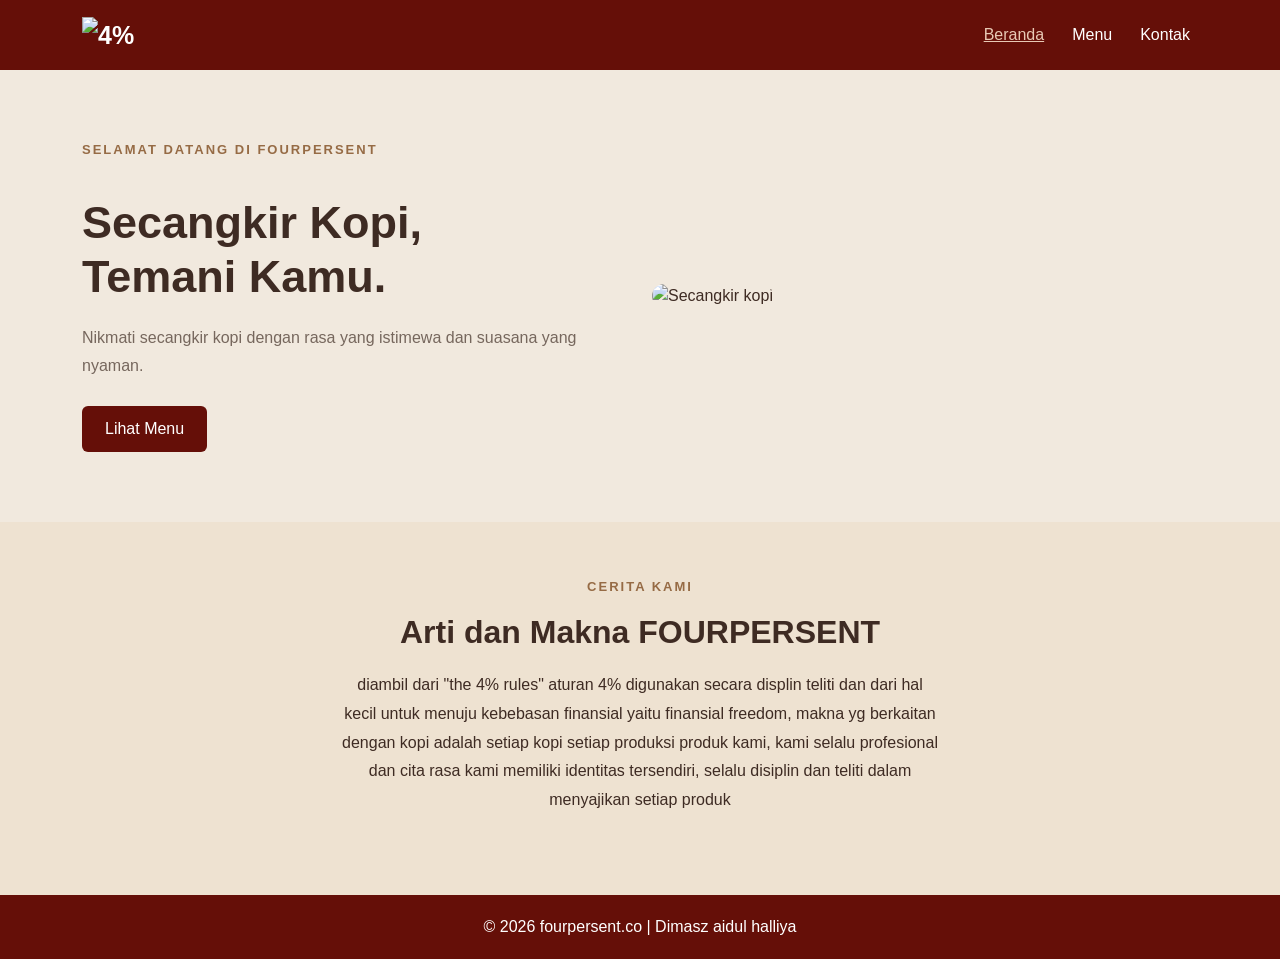
==== index.html @ c1c53dae "Add files via upload" ====
<!DOCTYPE html>
<html lang="id">
<head>
    <meta charset="UTF-8">
    <meta name="viewport" content="width=device-width, initial-scale=1.0">
    <title>FOURPERSENT | Beranda</title>

    <!-- Bootstrap 5 -->
    <link href="https://cdn.jsdelivr.net/npm/bootstrap@5.3.3/dist/css/bootstrap.min.css" rel="stylesheet">

    <!-- CSS sendiri -->
    <link rel="stylesheet" href="style.css">
</head>
<body>

    <!-- Navigasi -->
    <nav class="navbar navbar-expand-lg navbar-dark navbar-kopi">
        <div class="container">
            <div class="logo-nav">
                <a class="navbar-brand" href="index.html">
                <img src="img/4persen-logo2.jpeg" alt="4%" height="50" width="150">
            </a>
            </div>
            

            <div class="navbar-nav ms-auto">
                <a class="nav-link aktif" href="index.html">Beranda</a>
                <a class="nav-link" href="menu.html">Menu</a>
                <a class="nav-link" href="kontak.html">Kontak</a>
            </div>
        </div>
    </nav>

    <!-- Bagian utama -->
    <section class="hero">
        <div class="container">
            <div class="row align-items-center">
                <div class="col-md-6">
                    <p class="teks-kecil">SELAMAT DATANG DI FOURPERSENT<Fieldset></Fieldset></p>
                    <h1>Secangkir Kopi,<br>Temani Kamu.</h1>

                    <p class="deskripsi">
                        Nikmati secangkir kopi dengan rasa yang istimewa
                        dan suasana yang nyaman.
                    </p>

                    <a href="menu.html" class="btn tombol-kopi">
                        Lihat Menu
                    </a>
                </div>

                <div class="col-md-6 mt-4 mt-md-0">
                    <img
                        src="img/4persen-logo.jpeg"
                        alt="Secangkir kopi"
                        class="gambar-utama">
                </div>
            </div>
        </div>
    </section>

    <!-- Tentang kami -->
    <section class="tentang text-center">
        <div class="container">
            <p class="teks-kecil">CERITA KAMI</p>
            <h2>Arti dan Makna FOURPERSENT</h2>

            <p class="teks-tentang">
                diambil dari "the 4% rules" aturan 4% digunakan secara displin teliti dan dari hal kecil untuk menuju kebebasan finansial yaitu finansial freedom, makna yg berkaitan dengan kopi adalah setiap kopi setiap produksi produk kami, kami selalu profesional dan cita rasa kami memiliki identitas tersendiri, selalu disiplin dan teliti dalam menyajikan setiap produk
            </p>

           
            </a>
        </div>
    </section>

    <!-- Footer -->
    <footer class="footer text-center">
        <p>© 2026 fourpersent.co | Dimasz aidul halliya</p>
    </footer>

</body>
</html>
---- style.css ----
/* Pengaturan dasar */
body {
    background-color:#f1e9de;
    color: #3e2b23;
    font-family: Arial, sans-serif;
    margin: 0;
}

/* Navigasi atau menu*/
.navbar-kopi {
    background-color: #650f08;
    padding: 15px 0;
}

.navbar-brand {
    font-size: 25px;
    font-weight: bold;
}

.nav-link {
    margin-left: 12px;
    color: white;
}

.nav-link:hover,
.nav-link.aktif {
    color: #e8c9b5;
    text-decoration: underline;
}

/* Halaman beranda */
.hero {
    padding: 70px 0;
}

.teks-kecil {
    color: #966b45;
    font-size: 13px;
    font-weight: bold;
    letter-spacing: 2px;
}

.hero h1 {
    font-size: 45px;
    font-weight: bold;
    margin: 20px 0;
}

.deskripsi {
    color: #76675d;
    line-height: 1.8;
    margin-bottom: 25px;
}

.gambar-utama {
    width: 100%;
    height: 380px;
    object-fit: cover;
    border-radius: 15px;
}

/* Tombol */
.tombol-kopi {
    background-color: #650f08;
    color: white;
    padding: 10px 22px;
    border-radius: 6px;
}

.tombol-kopi:hover {
    background-color: #560c07;
    color: white;
}

/* Bagian tentang */
.tentang {
    background-color: #eee2d1;
    padding: 55px 15px;
}

.tentang h2 {
    margin-bottom: 20px;
    font-weight: bold;
}

.teks-tentang {
    max-width: 600px;
    margin: 0 auto 25px;
    line-height: 1.8;
}

/* Halaman menu */
.bagian-menu {
    padding: 55px 0;
}

.bagian-menu h1,
.bagian-kontak h1 {
    font-weight: bold;
    margin-bottom: 15px;
}

.kotak-pencarian {
    padding: 13px;
    border: 1px solid #cbb8a5;
    border-radius: 8px;
}

.kotak-pencarian:focus {
    border-color: #6b4532;
    box-shadow: 0 0 5px #cbb8a5;
}

.card {
    background-color: #fffdf9;
    border: none;
    border-radius: 12px;
    overflow: hidden;
    box-shadow: 0 4px 12px rgba(62, 43, 35, 0.08);
}

.gambar-menu {
    width: 100%;
    height: 220px;
    object-fit: cover;
}

.card-title {
    font-weight: bold;
    color: #4b3026;
}

.card-text {
    color: #76675d;
}

.harga {
    color: #8b5e3c;
    font-weight: bold;
    margin-bottom: 0;
}

/* Halaman kontak */
.bagian-kontak {
    padding: 65px 0;
    min-height: 75vh;
}

.kotak-kontak {
    background-color: #fffdf9;
    padding: 30px 20px;
    border-radius: 12px;
    height: 100%;
    box-shadow: 0 4px 12px rgba(62, 43, 35, 0.08);
}

.kotak-kontak h4 {
    margin-bottom: 18px;
    font-weight: bold;
}

/* Footer */
.footer {
    background-color: #650f08;
    color: white;
    padding: 20px 10px;
}

.footer p {
    margin: 0;
}

/* Tampilan layar kecil */
@media (max-width: 768px) {
    .hero {
        padding: 40px 0;
    }

    .hero h1 {
        font-size: 34px;
    }

    .gambar-utama {
        height: 280px;
    }

    .nav-link {
        margin-left: 0;
    }
}


.instagram-icon {
    width: 55px;
    height: 55px;
    object-fit: contain;
    cursor: pointer;
    transition: transform 0.3s ease;
}

.instagram-icon:hover {
    transform: scale(1.1);
}


/* Tombol pilihan kategori */
.tombol-kategori {
    width: 100%;
    min-height: 150px;
    padding: 20px 12px;
    display: flex;
    flex-direction: column;
    align-items: center;
    justify-content: center;
    gap: 8px;

    background-color: #fffdf9;
    color: #4b3026;
    border: 2px solid #e0d0bd;
    border-radius: 12px;
    font-size: 20px;
    font-weight: bold;
    cursor: pointer;
    transition: 0.3s;
}

.tombol-kategori:hover {
    background-color: #eee2d1;
    border-color: #6b4532;
    transform: translateY(-3px);
}

.tombol-kategori.aktif-kategori {
    background-color: #6b4532;
    color: white;
    border-color: #6b4532;
}

.ikon-kategori {
    font-size: 32px;
}

.tombol-kategori small {
    font-size: 13px;
    font-weight: normal;
}

.kategori-menu {
    color: #4b3026;
    font-size: 28px;
    font-weight: bold;
    margin-bottom: 12px;
    padding-bottom: 12px;
    border-bottom: 2px solid #cbb8a5;
}

.deskripsi-kategori {
    color: #76675d;
    margin-bottom: 25px;
}

.isi-kategori {
    margin-top: 20px;
    margin-bottom: 40px;
}

.pesan-menu {
    text-align: center;
    margin-bottom: 20px;
    color: #76675d;
}

@media (max-width: 768px) {
    .tombol-kategori {
        min-height: 120px;
        font-size: 18px;
    }

    .kategori-menu {
        font-size: 24px;
    }
}


/* Mengatur ukuran foto menu Coffee */
#coffee .gambar-menu {
    width: 100%;
    height: 350px;
    object-fit: cover;
    object-position: center;
    border-radius: 8px 8px 0 0;
}

/* Menyamakan tinggi kartu menu Coffee */
#coffee .card {
    height: 100%;
    overflow: hidden;
}


/* Mengatur ukuran foto Non Coffee */
#noncoffee .gambar-menu {
    width: 100%;
    height: 350px;
    object-fit: cover;
    object-position: center;
}

/* Mengatur tampilan kartu Non Coffee */
#noncoffee .card {
    height: 100%;
    overflow: hidden;
}

/* Mengatur jarak isi kartu */
#noncoffee .card-body {
    padding: 18px;
}


/* Mengatur ukuran foto Black Series */
#black .gambar-menu {
    width: 100%;
    height: 370px;
    object-fit: cover;
    object-position: center;
}

/* Mengatur kartu Black Series */
#black .card {
    height: 100%;
    overflow: hidden;
}

/* Mengatur isi kartu */
#black .card-body {
    padding: 18px;
}
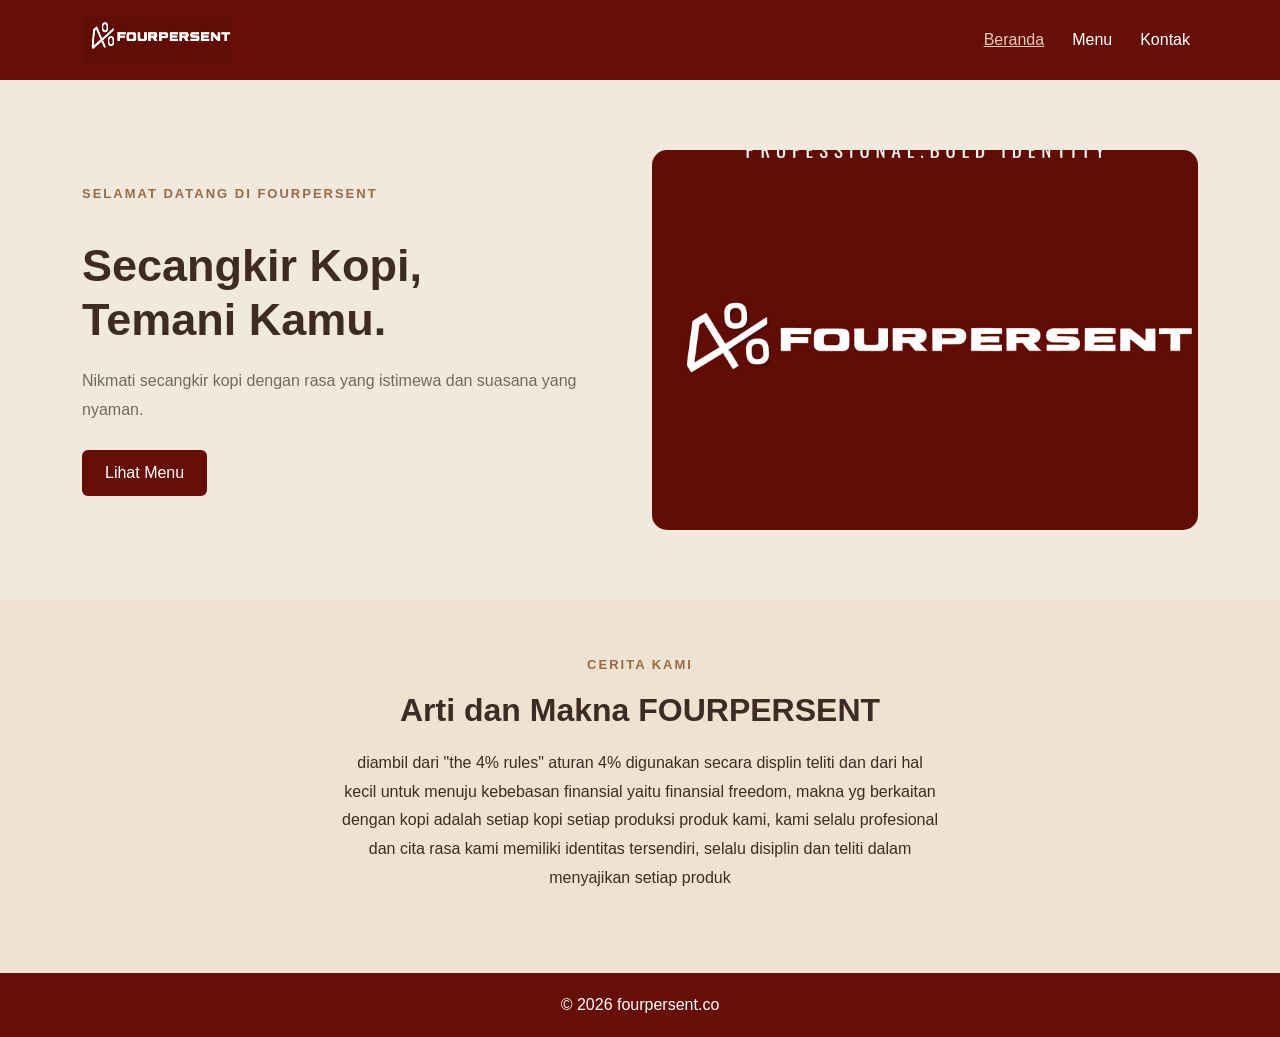
==== commit 569b9183: "Update index.html" ====
--- a/index.html
+++ b/index.html
@@ -76,8 +76,8 @@
 
     <!-- Footer -->
     <footer class="footer text-center">
-        <p>© 2026 fourpersent.co | Dimasz aidul halliya</p>
+        <p>© 2026 fourpersent.co</p>
     </footer>
 
 </body>
-</html>+</html>
